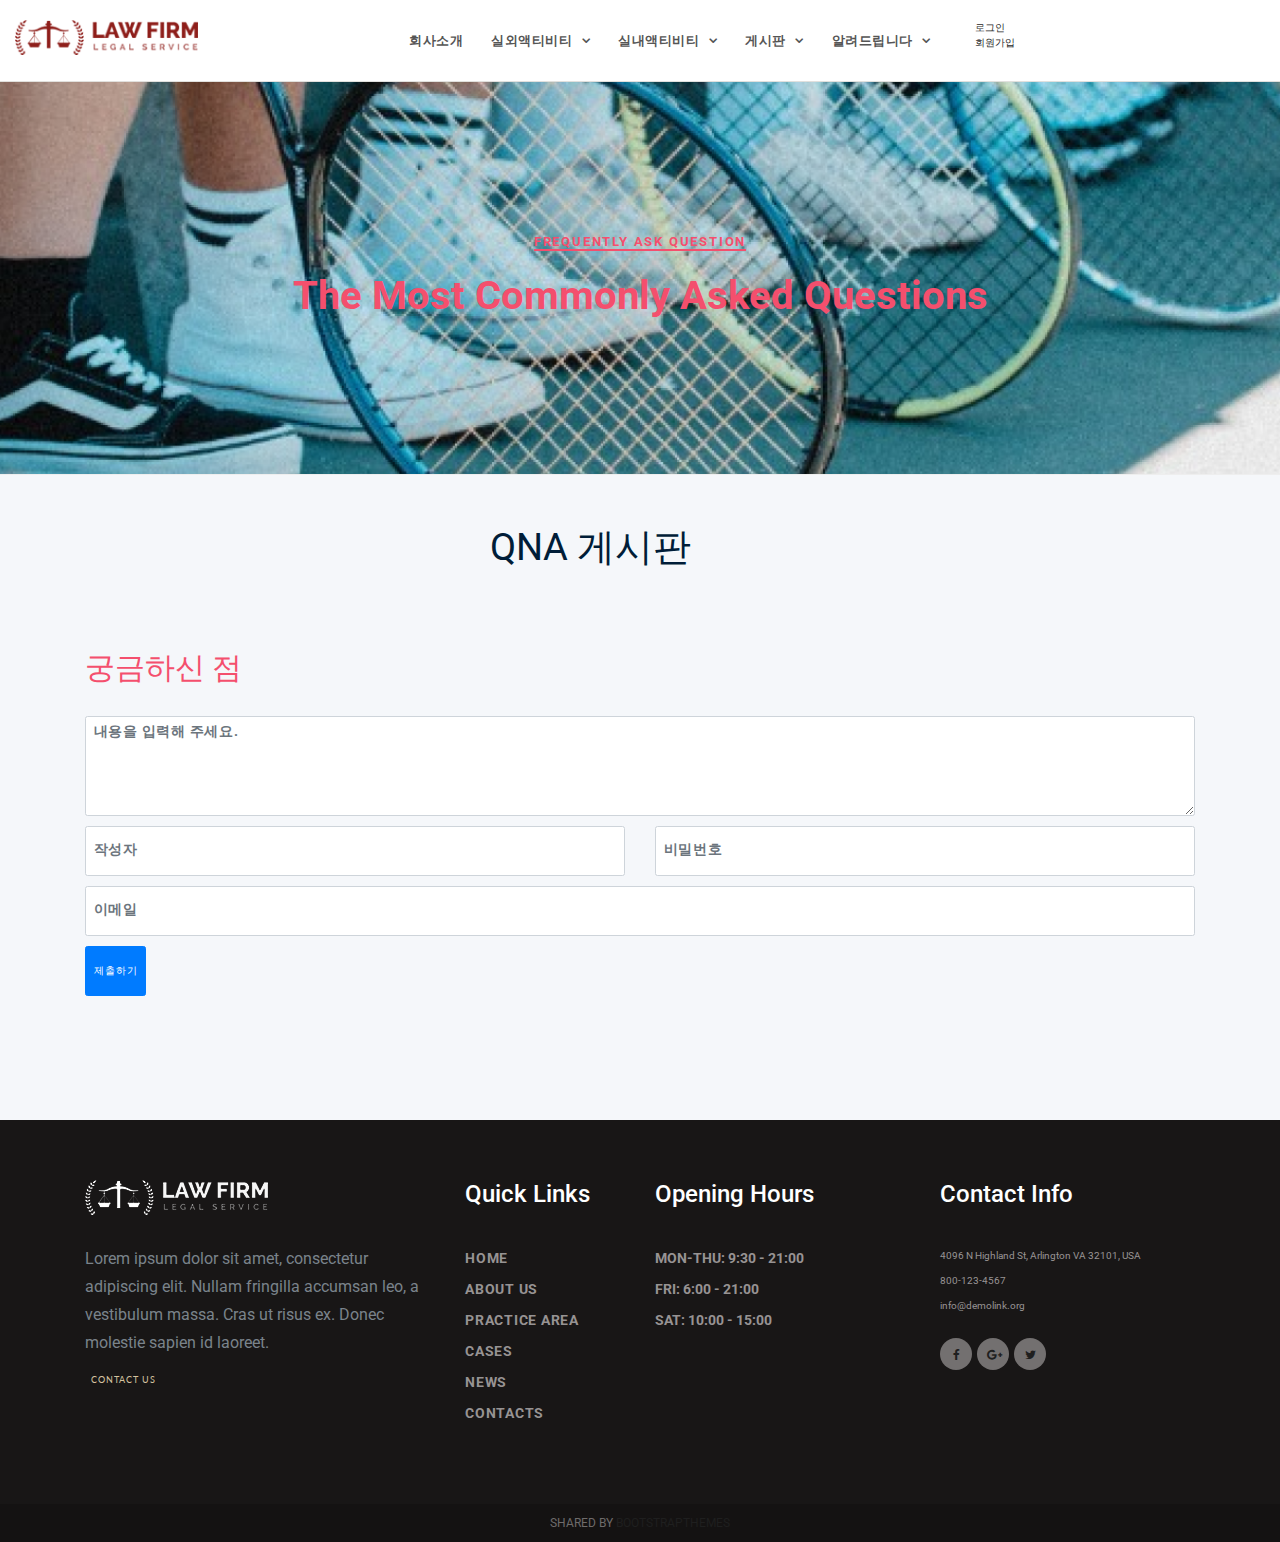
==== SPRING_STUDY/law/index_QNA.html @ 55f9ca47 "2023-10-11 {QNA-CSS 및 해당 INDEX폴더 첨부} 커밋" ====
<!DOCTYPE html>
<html lang="ko">
<head>
<meta charset="utf-8">
<meta http-equiv="X-UA-Compatible" content="IE=edge">
<meta name="viewport" content="width=device-width, initial-scale=1">
<!-- The above 3 meta tags *must* come first in the head; any other head content must come *after* these tags -->
<meta name="description" content="Law Firm Service Responsive HTML Website Template. Simple and clean layout built with bootstrap mobile framework. Its Free Download it.">
<meta name="keywords" content="law,legal services, business law, criminal, bankruptcy services,
  lawyer, immigration law, family law, civil litigations, real estate law, injury, taxation law, free website templates,responsive HTML website template">
<title>MODUA</title>
<!-- Bootstrap -->
<link href="css/bootstrap.min.css" rel="stylesheet">
<!-- Style CSS -->
<link href="css/style.css" rel="stylesheet">
<!-- Google Fonts -->
<link href="https://fonts.googleapis.com/css?family=PT+Serif:400,400i,700,700i" rel="stylesheet">
<link href="https://fonts.googleapis.com/css?family=Lato:100,100i,300,300i,400,400i,700,700i,900,900i" rel="stylesheet">
<!-- FontAwesome CSS -->
<link rel="stylesheet" type="text/css" href="css/fontello.css">
<link href="css/font-awesome.min.css" rel="stylesheet">
<link href="css/owl.carousel.min.css" rel="stylesheet">
<link href="css/owl.theme.default.css" rel="stylesheet">
<link rel="stylesheet" href="./css_QNA/bootstrap.min.css">
<link rel="stylesheet" href="./css_QNA/style_QNA.css">
<link rel="stylesheet" href="./css_QNA/font-awesome.min.css">
<link rel="stylesheet" href="./css_QNA/owl.carousel.min.css">



<!-- HTML5 shim and Respond.js for IE8 support of HTML5 elements and media queries -->
<!-- WARNING: Respond.js doesn't work if you view the page via file:// -->
<!--[if lt IE 9]>
      <script src="https://oss.maxcdn.com/html5shiv/3.7.3/html5shiv.min.js"></script>
      <script src="https://oss.maxcdn.com/respond/1.4.2/respond.min.js"></script>
    <![endif]-->
</head>

<body>
    <!-- header-start -->
<div class="header-wrapper">

    <div class="container-fluid">
      <div class="row">
        <div class="col-lg-2 col-sm-4 col-md-3 col-xs-12">
          <div class="logo"> <a href="index_QNA.html"><img src="./images/logo.png" class="img-responsive" alt=""></a> </div>
        </div>
        <div class="col-lg-7 col-md-9 col-sm-12 col-xs-12">
          <div class="navigation-wrapper">
            <div id="navigation">
              <ul>
                <li><a href="about.html" title="About us">회사소개</a> </li>
                <li class="has-sub"><a href="#" title="practice Area">실외액티비티</a>
                  <ul>
                    <li><a href="practice-area.html" title="Practice Area">스쿠버다이빙</a></li>
                    <li><a href="practice-single.html" title="Practice Single">스카이다이빙</a></li>
                    <li><a href="practice-single.html" title="Practice Single">서핑</a></li>
                    <li><a href="practice-single.html" title="Practice Single">암벽등반</a></li>
                    <li><a href="practice-single.html" title="Practice Single">외벽등반</a></li>
                    <li><a href="practice-single.html" title="Practice Single">테니스</a></li>
                  </ul>
                </li>
                <li class="has-sub"><a href="#" title="Cases">실내액티비티</a>
                  <ul>
                    <li><a href="case-list.html" title="Case List">클라이밍</a></li>
                    <li><a href="case-list.html" title="Case List">크로스핏</a></li>
                    <li><a href="case-list.html" title="Case List">필라테스</a></li>
                    <li><a href="case-list.html" title="Case List">요가</a></li>
                    <li><a href="case-list.html" title="Case List">폴댄스</a></li>
                    <li><a href="case-list.html" title="Case List">수영</a></li>
                    <li><a href="case-list.html" title="Case List">스쿼시</a></li>
                    <li><a href="case-list.html" title="Case List">펜싱</a></li>
                    <li><a href="case-list.html" title="Case List">탁구</a></li>
                  </ul>
                </li>
                <li class="has-sub"><a href="#" title="Blog ">게시판</a>
                  <ul>
                    <li><a href="blog-default.html" title="Blog">후기게시판</a></li>
                    <li><a href="blog-single.html" title="Blog Single ">자유게시판</a></li>
                  </ul>
                </li>
                <li class="has-sub"><a href="#" title="Features">알려드립니다</a>
                  <ul>
                    <li><a href="testimonials.html" title="Testimonials">공지사항</a></li>
                    <li><a href="faq.html" title="FAQ">FAQ</a></li>
                  </ul>
                </li>
              </ul>
            </div>
          </div>
        </div>
        <div class="col-lg-1 hidden-md hidden-sm hidden-xs">
          <div class="member">
            <ul>
              <li><a href="#">로그인</a></li>
              <li><a href="#">회원가입</a></li>
            </ul>
          </div>
        </div>
      </div>
    </div>
  
</div>
<!-- header-close --> 

<!-- page-header-start -->
<div class="page-header">
  <div class="container">
    <div class="row">
      <div class="col-lg-12 col-md-12 col-sm-12 col-xs-12">
        <div class="page-section"> <span class="page-text">Frequently Ask Question</span>
          <h1 class="page-title">The Most Commonly Asked Questions</h1>
        </div>
      </div>
    </div>
  </div>
</div>

<!-- page-header-close --> 
<!-- job_listing_area_start  -->
    <div class="job_listing_area">
        <div class="container">
            <div class="row align-items-center">
                <div class="col-lg-6">
                    <div class="section_title">
                        <h3>QNA 게시판</h3>
                    </div>
                </div>
                <div class="col-lg-6">
                    <div class="brouse_job text-right">
                        <a href="jobs.html" class="boxed-btn4">Browse More Job</a>
                    </div>
                </div>
            </div>
            <div class="leave-comments mt80">
                <h2 class="mb30">궁금하신 점</h2>
                <form>
                  <div class="row">
                    <div class="col-md-12">
                      <div class="form-group">
                        <label class="control-label sr-only" for="textarea"></label>
                        <textarea class="form-control" id="textarea" name="textarea" rows="6" placeholder="내용을 입력해 주세요."></textarea>
                      </div>
                    </div>
                    <div class="col-md-6">
                      <div class="form-group">
                        <label class="control-label sr-only" for="name"></label>
                        <input id="name" name="name" type="text" class="form-control" placeholder="작성자">
                      </div>
                    </div>
                    <div class="col-md-6">
                      <div class="form-group">
                        <label class="control-label sr-only" for="email"></label>
                        <input id="email" name="email" type="email" class="form-control" placeholder="비밀번호">
                      </div>
                    </div>
                    <div class="col-md-12">
                      <div class="form-group">
                        <label class="control-label sr-only" for="website"></label>
                        <input id="website" name="website" type="text" class="form-control" placeholder="이메일">
                      </div>
                    </div>
                    <div class="col-md-12">
                      <div class="form-group">
                        <button id="singlebutton" name="singlebutton" class="btn btn-primary">제출하기</button>
                      </div>
                    </div>
                  </div>
                </form>
              </div>
            </div>
        </div>
    </div>
    <!-- job_listing_area_end  -->


    <!-- footer start -->
    <div class="footer">
        <div class="container">
            <div class="row">
                <!-- footer-about-start -->
                <div class=" col-lg-4 col-md-4 col-sm-4 col-xs-12">
                    <div class="footer-widget">
                        <div class="logo mb30">
                            <a href="index_QNA.html"><img src="images/ft-logo.png" class="img-responsive" alt=""></a>
                        </div>
                        <p>Lorem ipsum dolor sit amet, consectetur adipiscing elit. Nullam fringilla accumsan leo, a vestibulum massa. Cras ut risus ex. Donec molestie sapien id laoreet.</p>
                        <a href="#" class="btn btn-default btn-sm">contact us</a></div>
                </div>
                <!-- footer-about-close -->
                <!-- footer-useful links-start -->
                <div class=" col-lg-2 col-md-2 col-sm-3 col-xs-12">
                    <div class="footer-widget">
                        <h3 class="footer-title">Quick Links</h3>
                        <ul>
                            <li><a href="#">Home </a></li>
                            <li><a href="#">About us </a></li>
                            <li><a href="#">Practice Area </a></li>
                            <li><a href="#">Cases </a></li>
                            <li><a href="#">News </a></li>
                            <li> <a href="#">Contacts</a></li>
                        </ul>
                    </div>
                </div>
                <!-- footer-useful links-close -->
                <!-- footer-timing-start -->
                <div class="col-lg-3 col-md-3 col-sm-3 col-xs-12 ">
                    <div class="footer-widget">
                        <h3 class="footer-title">Opening Hours</h3>
                        <div class="footer-timing">
                            <ul>
                                <li> Mon-Thu: 9:30 - 21:00</li>
                                <li>Fri: 6:00 - 21:00 </li>
                                <li>Sat: 10:00 - 15:00</li>
                            </ul>
                        </div>
                    </div>
                </div>
                <!-- footer-timing-close -->
                <!-- footer-address-start -->
                <div class="col-lg-3 col-md-3 col-sm-3 col-xs-12 ">
                    <div class="footer-widget">
                        <h3 class="footer-title">Contact Info</h3>
                        <div class="contact-info">
                            <ul>
                                <li>4096 N Highland St, Arlington VA 32101, USA</li>
                                <li>800-123-4567</li>
                                <li>info@demolink.org</li>
                            </ul>
                        </div>
                        <div class="footer-social"> <span><a href="#"><i class="fa fa-facebook"></i></a></span> <span><a href="#"><i class="fa fa-google-plus"></i></a></span> <span><a href="#"><i class="fa fa-twitter"></i></a> </span> </div>
                    </div>
                </div>
            </div>
        </div>
        <!-- footer-address-close -->
    </div>
    <!-- tiny-footer-start -->
    <div class="tiny-footer">
        <div class="container">
            <div class="row">
                <div class="col-md-12">
                   Shared by <i class="fa fa-love"></i><a href="https://bootstrapthemes.co">BootstrapThemes</a>
                </div>
            </div>
        </div>
        <!-- tiny-footer-start -->
    </div>
    <!-- footer close -->
    <!-- jQuery (necessary for Bootstrap's JavaScript plugins) -->
    <script src="js/jquery.min.js" type="text/javascript"></script>
    <!-- Include all compiled plugins (below), or include individual files as needed -->
    <script src="js/bootstrap.min.js" type="text/javascript"></script>
    <script src="js/menumaker.js" type="text/javascript"></script>
    <script type="text/javascript" src="js/jquery.sticky.js"></script>
    <script type="text/javascript" src="js/sticky-header.js"></script>
    <script type="text/javascript" src="js/owl.carousel.min.js"></script>
    <script type="text/javascript" src="js/slider.js"></script>
</body>

</html>
---- SPRING_STUDY/law/css/style.css ----
@charset "UTF-8";

/* CSS Document */

/*------------------------------------------------------------------

Template Name:      Law Firm Legal Service Responsive Website Template
Version:            1.0.0
Created Date:       15/06/2017 
Created by :        https://easetemplate.com/ 

------------------------------------------------------------------
[CSS Table of contents]

1.  Body / Typography 
2.  Form Elements
3.  Buttons
4.  General / Elements
        4.1 Section space
        4.2 Margin space
        4.3 Padding space
        4.4 Background color
        4.5 Features
        4.7 Call to actions
        4.8 Img hover effect
        4.9 Icon
        -----------------------
5. Header / Navigations
        5.1 Header Regular
        5.2 Header Transparent
        5.3 Navigation Regular
        5.4 Page Header

        -----------------------
6. Slider
        6.1 Slider
        -----------------------
7. Content
8. Footers
9. Pages
    9.1  Service
    9.2  Service Single / sidebar with sidenav
    9.3  Testimonial
    9.4  Contact us
    9.5  Styleguide
    ------------------------------------
10.Blog
    10.1 Blog Default
    10.2 Blog Single
    ------------------------------------
11.Sidebar
    11.1 Widget
    ------------------------------------

13. Media Queries

------------------------------------------------------------------*/

/*-----------------------------------
    1. Body / Typography 
-----------------------------------*/

body { -webkit-font-smoothing: antialiased; text-rendering: optimizeLegibility; font-family: 'Lato', sans-serif; font-size: 16px; line-height: 1.6; color: #666666; }
h1, h2, h3, h4, h5, h6 { font-weight: 400; color: #333333; font-family: 'PT Serif', serif; margin: 0px 0px 15px 0px; }
h1 { font-size: 34px; }
h2 { font-size: 24px; }
h3 { font-size: 18px; line-height: 29px; }
h4 { font-size: 16px; }
h5 { font-size: 14px; }
h6 { font-size: 12px; }
p { margin: 0 0 30px; line-height: 1.8; }
p:last-child { margin: 0px; }
ul, ol { list-style: none; margin: 0; padding: 0; }
a { text-decoration: none; color: #333333; -webkit-transition: all 0.3s; -moz-transition: all 0.3s; transition: all 0.3s; }
a:focus, a:hover { text-decoration: none; color: #F44F6D; }
.lead { font-size: 19px; font-weight: 400; line-height: 1.8; font-family: 'PT Serif', serif; font-style: italic; }
.blockquote { background-image: url(../images/quote-img.jpg); max-height: auto; margin: 0px 0px 30px 0px; font-size: 34px; font-weight: 500; font-style: italic; font-family: 'PT Serif', serif; text-align: left; padding-bottom: 47px; color: #fff; padding-top: 47px; padding-left: 30px; }
.blockquote-caption { border-left: 3px solid #d8d7d5; padding-left: 40px; }
.blocquote-author { font-family: 'Lato', sans-serif; margin: 0px; font-size: 13px; text-transform: uppercase; letter-spacing: 1.6px; font-style: normal; color: #cdcccc; }
strong { color: #333; font-weight: 800; }
hr { border-bottom: 1px solid #e1e0dd; margin-bottom: 40px; margin-top: 40px; }

/*----------------------- 
    2 Form Elements:
-------------------------*/
label { }
.control-label { font-size: 12px; letter-spacing: 1.5px; text-transform: uppercase; color: #9b9a98; }
.form-control:focus { }
.textarea.form-control { }
.required { }
.input-group, .form-group { }
.form-control { color: #9b9a98; font-size: 12px; letter-spacing: .75px; font-weight: 700; width: 100%; height: 50px; padding: 10px; line-height: 1.42857143; background-image: none; background-color: #f0efed; border-radius: 0px; margin-bottom: 10px; border: 1px solid #e5e4e1; -webkit-box-shadow: inset 0 0px 0px rgba(0, 0, 0, .075); box-shadow: inset 0 0px 0px rgba(0, 0, 0, .075); text-transform: uppercase; }
.input-group { position: relative; display: table; border-collapse: separate; }
input[type=checkbox], input[type=radio] { margin: 8px 0 0; margin-top: 1px\9; line-height: normal; }

/*-------------- align ------------*/

/* =WordPress Core
-------------------------------------------------------------- */

.alignnone { margin: 5px 20px 20px 0; }
.aligncenter, div.aligncenter { display: block; margin: 5px auto 5px auto; }
.alignright { float: right; margin: 0px 0 30px 30px; }
.alignleft { float: left; margin: 0px 30px 0px 0; }
a img.alignright { float: right; margin: 0px 0 30px 30px; }
a img.alignnone { margin: 5px 20px 20px 0; }
a img.alignleft { float: left; margin: 5px 20px 20px 0; }
a img.aligncenter { display: block; margin-left: auto; margin-right: auto; }
.wp-caption { background: #fff; border: 1px solid #f0f0f0; max-width: 96%;    /* Image does not overflow the content area */ padding: 5px 3px 10px; text-align: center; }
.wp-caption.alignnone { margin: 5px 20px 20px 0; }
.wp-caption.alignleft { margin: 5px 20px 20px 0; }
.wp-caption.alignright { margin: 5px 0 20px 20px; }
.wp-caption img { border: 0 none; height: auto; margin: 0; max-width: 98.5%; padding: 0; width: auto; }
.wp-caption p.wp-caption-text { font-size: 11px; line-height: 17px; margin: 0; padding: 0 4px 5px; }

/*-----------------------------------
    3. Buttons 
-----------------------------------*/
.btn { font-family: 'Lato', sans-serif; font-size: 13px; text-transform: uppercase; font-weight: 700; padding: 10px 14px; margin-bottom: 4px; letter-spacing: 1px; border-radius: 0px; }
.btn-primary { background-color: transparent; color: #F44F6D; border: #F44F6D 2px solid; }
.btn-primary:hover { background-color: #F44F6D; color: #fff; border: #F44F6D 2px solid; }
.btn-primary.focus, .btn-default:focus { background-color: #F44F6D; color: #fff; border: #F44F6D 2px solid; }
.btn-default { background-color: transparent; color: #d6c4a0; border: #d6c4a0 2px solid; }
.btn-default:hover { background-color: #d6c4a0; color: #fff; border: #d6c4a0 2px solid; }
.btn-default.focus, .btn-primary:focus { background-color: #d6c4a0; color: #fff; border: #d6c4a0 2px solid; }
.btn-lg { padding: 12px 22px; font-size: 14px; text-align: center; }
.btn-sm { padding: 8px 12px; font-size: 12px; }
.btn-xs { padding: 4px 10px; font-size: 10px; }
.btn-link { color: #F44F6D; font-size: 12px; font-weight: 700; letter-spacing: .80px; text-transform: uppercase; }
.btn-link:hover { color: #7d1c18; text-decoration: none; }
button.btn { height: 50px; margin-right: -1px; }

/*-----------------------------------
    4. General / Elements 
-----------------------------------*/

/*----------------------- 
    4.1 Section space :
-------------------------*/

/*Note: Section space help to create top bottom space;*/

.space-small { padding-top: 40px; padding-bottom: 40px; }
.space-medium { padding-top: 80px; padding-bottom: 80px; }
.space-large { padding-top: 120px; padding-bottom: 120px; }
.space-ex-large { padding-top: 140px; padding-bottom: 140px; }

/*----------------------
   4.2 Margin Space
-----------------------*/
.mb0 { margin-bottom: 0px; }
.mb10 { margin-bottom: 10px; }
.mb20 { margin-bottom: 20px; }
.mb30 { margin-bottom: 30px; }
.mb35 { margin-bottom: 35px; }
.mb40 { margin-bottom: 40px; }
.mb60 { margin-bottom: 60px; }
.mb80 { margin-bottom: 80px; }
.mb100 { margin-bottom: 100px; }
.mt0 { margin-top: 0px; }
.mt10 { margin-top: 10px; }
.mt20 { margin-top: 20px; }
.mt30 { margin-top: 30px; }
.mt40 { margin-top: 40px; }
.mt60 { margin-top: 60px; }
.mt70 { margin-top: 70px; }
.mt80 { margin-top: 80px; }
.mt100 { margin-top: 100px; }

/*----- less margin space from top --*/
.mt-20 { margin-top: -20px; }
.mt-40 { margin-top: -40px; }
.mt-60 { margin-top: -60px; }
.mt-80 { margin-top: -80px; }

/*-----------------------
   4.3 Padding space
-------------------------*/
.nopadding { padding: 0px; }
.nopr { padding-right: 0px; }
.nopl { padding-left: 0px; }
.pinside10 { padding: 10px; }
.pinside20 { padding: 20px; }
.pinside30 { padding: 30px; }
.pinside40 { padding: 40px; }
.pinside50 { padding: 50px; }
.pinside60 { padding: 60px; }
.pinside80 { padding: 80px; }
.pinside130 { padding: 130px; }
.pdt10 { padding-top: 10px; }
.pdt20 { padding-top: 20px; }
.pdt30 { padding-top: 30px; }
.pdt40 { padding-top: 40px; }
.pdt60 { padding-top: 60px; }
.pdt80 { padding-top: 80px; }
.pdb10 { padding-bottom: 10px; }
.pdb20 { padding-bottom: 20px; }
.pdb30 { padding-bottom: 30px; }
.pdb40 { padding-bottom: 40px; }
.pdb60 { padding-bottom: 60px; }
.pdb80 { padding-bottom: 80px; }
.pdl10 { padding-left: 10px; }
.pdl20 { padding-left: 20px; }
.pdl30 { padding-left: 30px; }
.pdl40 { padding-left: 40px; }
.pdl60 { padding-left: 60px; }
.pdl80 { padding-left: 80px; }
.pdr10 { padding-right: 10px; }
.pdr20 { padding-right: 20px; }
.pdr30 { padding-right: 30px; }
.pdr40 { padding-right: 40px; }
.pdr60 { padding-right: 60px; }
.pdr80 { padding-right: 80px; }

/*--------------------------------
4.4 Background & Block color 
----------------------------------*/
.bg-light { background-color: #f8f5f2; }
.bg-primary { }
.bg-default { background-color: #F44F6D; }
.bg-white { background-color: #fff; }
.outline { }
.section-title { text-align: center; margin-bottom: 40px; }
.title { color: #333333; }
.small-title { margin-bottom: 30px; font-size: 12px; font-weight: 700; color: #F44F6D; border-bottom: #F44F6D 2px solid; text-transform: uppercase; letter-spacing: .75px; display: inline-block; }
.text-white { color: #fff; }
.primary-sidebar { }
.secondary-sidebar { }
.well-block { }

/*--------------------------------
4.5 Features Block 
----------------------------------*/
.feature { }
.feature-block { margin-bottom: 30px; }
.feature-text { font-size: 14px; font-weight: 400; }
.feature-title { color: #333333; margin-bottom: 25px; }
.feature-content { margin-top: 20px; }
.feature-section { }
.feature-icon ul { margin-bottom: 30px; }
.feature-icon ul li { line-height: 28px; }
.feature-icon ul li i { padding-right: 10px; color: #d6c4a0; }

/*--------------------------------
4.6 Bullet/arrow
----------------------------------*/
.arrow { position: relative; padding-left: 22px; color: #bfedae; line-height: 32px; }
.arrow-chevron-circle-right li:before { font-family: FontAwesome; display: block; position: absolute; left: 0; font-size: 14px; color: #bfedae; content: "\f138"; }

/*--------------------------------
4.7 Call to actions 
----------------------------------*/
.cta-section { text-align: center; color: #fff; padding-top: 60px; padding-bottom: 60px; }
.cta-text { font-size: 18px; font-weight: 400; margin-bottom: 20px; color: #d6bcbb; }
.cta-title { color: #fff; font-size: 38px; font-weight: 700; }
.widget-cta { border: 1px solid #dbdad8; padding: 30px; margin-bottom: 30px; }
.widget-cta-icon { font-size: 40px; color: #fff; margin-bottom: 40px; }
.widget-cta-text { color: #F44F6D; font-weight: 700; font-size: 17px; }

/*-------------
-------------------
 4.8 Image Hover Effect 
----------------------------------*/
img { width: auto; max-width: 100%; height: auto; margin: 0; padding: 0; border: none; line-height: normal; vertical-align: middle; }
.imghover { display: block; position: relative; max-width: 100%; }
.imghover::before, .imghover::after { display: block; position: absolute; content: ""; text-align: center; opacity: 0; }
.imghover::before { top: 0; right: 0; bottom: 0; left: 0; }
.imghover::after { top: 55%; left: 50%; padding: 10px; line-height: 10px; margin: -25px 0 0 -25px; content: "\f002"; font-family: "FontAwesome"; font-size: 20px; }
.imghover:hover::before, .imghover:hover::after { opacity: 1; }
.imghover:hover::before { background: rgba(142, 30, 26, .70); }
.imghover:hover::after { color: #fff; }

/*--------------------------------
4.9 Icon 
----------------------------------*/
.icon { }
.icon-1x { font-size: 18px; }

/* default icon size of font*/
.icon-2x { font-size: 38px; }
.icon-4x { font-size: 65px; }
.icon-6x { font-size: 88px; }
.icon-8x { font-size: 108px; }
.icon-default { color: #aa9144; }
.icon-primary { color: #474954; }
.icon-secondary { color: #fff; }
.icon-white { color: #fff; }

/*--------------------------------
5 Header / Navigations 
----------------------------------*/

/*--------------------
    5.1 Header Regular 
   ----------------------*/

.logo { }
.top-bar { background-color: #f0efe8; border-bottom: #e3e2da 1px solid; padding-top: 7px; padding-bottom: 7px; }
.connect-us { float: right; }
.call-info { padding-top: 2px; padding-left: 60px; }
.call-text { font-size: 20px; font-weight: 900; }
.call-text strong { }
.social { padding-top: 6px; }
.social ul { float: right; }
.social ul li { float: left; }
.social ul li a { font-size: 12px; padding: 10px 10px; background-color: #e4e4e4; border-radius: 50px; line-height: 1.2; width: 32px; height: 32px; text-align: center; margin-right: 1px; display: block; }
.social ul li a:hover { background-color: #F44F6D; color: #fff; }
.header { }
.header-wrapper { z-index: 9; background: #fff; position: relative; padding-top: 20px; padding-bottom: 20px; border-bottom: 1px #e1e0dd solid; }
.is-sticky .header-wrapper { border-bottom: 1px #e1e0dd solid; }

/*--------------------------
    5.2 Navigations Regular
   ----------------------------*/
.hero-section { background: url(../images/hero-img.jpg) no-repeat center; background-size: cover; }
.hero-section-caption { margin-top: 110px; margin-bottom: 110px; background-color: #4d8638; border-radius: 6px; }
.hero-title { color: #fff; font-size: 35px; font-weight: 100; line-height: 45px; margin-bottom: 25px; }
#navigation { float: right; }
#navigation, #navigation ul, #navigation ul li, #navigation ul li a, #navigation #menu-button { margin: 0; padding: 0; border: 0; list-style: none; line-height: 1; display: block; position: relative; -webkit-box-sizing: border-box; -moz-box-sizing: border-box; box-sizing: border-box; }
#navigation:after, #navigation > ul:after { content: "."; display: block; clear: both; visibility: hidden; line-height: 0; height: 0; }
#navigation #menu-button { display: none; }
#navigation { font-family: 'Lato', sans-serif; -webkit-font-smoothing: antialiased; text-rendering: optimizeLegibility; }
#navigation > ul > li { float: left; }
#navigation.align-center > ul { font-size: 0; text-align: center; }
#navigation.align-center > ul > li { display: inline-block; float: none; }
#navigation.align-center ul ul { text-align: left; }
#navigation.align-right > ul > li { float: right; }
#navigation > ul > li > a { padding: 14px; font-size: 13px; color: #555555; text-decoration: none; font-weight: 700; text-transform: uppercase; letter-spacing: 0.5px; }
#navigation > ul > li:hover > a { color: #fff; background-color: #7d1c18; }
#navigation > ul > li.has-sub > a { padding-right: 32px; }

/*#navigation > ul > li.has-sub > a:after {
 position: absolute;
 top: 22px;
 right: 11px;
 width: 8px;
 height: 2px;
 display: block;
 background: #dddddd;
 content: '';
}*/
#navigation > ul > li.has-sub > a:before { position: absolute; right: 14px; font-family: FontAwesome; content: "\f107"; -webkit-transition: all .25s ease; -moz-transition: all .25s ease; -ms-transition: all .25s ease; -o-transition: all .25s ease; transition: all .25s ease; }

/*#navigation > ul > li.has-sub:hover > a:before {
 top: 23px;
 height: 0;
}*/
#navigation ul ul { position: absolute; left: -9999px; }
#navigation.align-right ul ul { text-align: right; }
#navigation ul ul li { top: 0px; height: 0; -webkit-transition: all .25s ease; -moz-transition: all .25s ease; -ms-transition: all .25s ease; -o-transition: all .25s ease; transition: all .25s ease; }
#navigation li:hover > ul { left: auto; }
#navigation.align-right li:hover > ul { left: auto; right: 0; }
#navigation li:hover > ul > li { height: 42px; }
#navigation ul ul ul { margin-left: 100%; top: 0; }
#navigation.align-right ul ul ul { margin-left: 0; margin-right: 100%; }
#navigation ul ul li a { background-color: #90221e; padding: 14px 22px; width: 218px; font-size: 13px; letter-spacing: 0.5px; text-decoration: none; color: #e66460; font-weight: 700; text-transform: uppercase; border-bottom: #7d1c18 1px solid; }
#navigation ul ul li:last-child > a, #navigation ul ul li.last-item > a { border-bottom: 0; }
#navigation ul ul li:hover > a, #navigation ul ul li a:hover { color: #fff; background-color: #7d1c18; }
#navigation ul ul li.has-sub > a:after { position: absolute; top: 16px; right: 11px; width: 8px; height: 2px; display: block; background: #dddddd; content: ''; }
#navigation.align-right ul ul li.has-sub > a:after { right: auto; left: 11px; }
#navigation ul ul li.has-sub > a:before { position: absolute; top: 13px; right: 14px; display: block; width: 2px; height: 8px; background: #dddddd; content: ''; -webkit-transition: all .25s ease; -moz-transition: all .25s ease; -ms-transition: all .25s ease; -o-transition: all .25s ease; transition: all .25s ease; }
#navigation.align-right ul ul li.has-sub > a:before { right: auto; left: 14px; }
#navigation ul ul > li.has-sub:hover > a:before { top: 17px; height: 0; }
#navigation.small-screen { width: 100%; }
#navigation.small-screen ul { width: 100%; display: none; }
#navigation.small-screen.align-center > ul { text-align: left; }
#navigation.small-screen ul li { width: 100%; border-top: 1px solid #7d1c18; top: auto; background-color: #90221e; }
#navigation.small-screen ul ul li, #navigation.small-screen li:hover > ul > li { height: auto; }
#navigation.small-screen ul li a, #navigation.small-screen ul ul li a { width: 100%; border-bottom: 0; padding: 20px 15px; color: #fff; }
#navigation.small-screen > ul > li { float: none; }
#navigation.small-screen ul ul li a { padding-left: 25px; }
#navigation.small-screen ul ul ul li a { padding-left: 35px; }
#navigation.small-screen ul ul li a { color: #fff; background: none; }
#navigation.small-screen ul ul li:hover > a, #navigation.small-screen ul ul li.active > a { color: #fff; background-color: #7d1c18; }
#navigation.small-screen ul ul, #navigation.small-screen ul ul ul, #navigation.small-screen.align-right ul ul { position: relative; left: 0; width: 100%; margin: 0; text-align: left; }
#navigation.small-screen > ul > li.has-sub > a:after, #navigation.small-screen > ul > li.has-sub > a:before, #navigation.small-screen ul ul > li.has-sub > a:after, #navigation.small-screen ul ul > li.has-sub > a:before { display: none; }
#navigation.small-screen #menu-button { display: block; padding: 18px; color: #fff; cursor: pointer; font-size: 12px; text-transform: uppercase; font-weight: 700; background-color: #7d1c18; margin-top: 20px; }
#navigation.small-screen #menu-button:after { position: absolute; top: 16px; right: 17px; display: block; height: 12px; width: 20px; border-top: 2px solid #fff; border-bottom: 2px solid #fff; content: ''; }
#navigation.small-screen #menu-button:before { position: absolute; top: 21px; right: 17px; display: block; height: 2px; width: 20px; background: #fff; content: ''; }
#navigation.small-screen #menu-button.menu-opened:after { top: 20px; border: 0; height: 2px; width: 15px; background: #fff; -webkit-transform: rotate(45deg); -moz-transform: rotate(45deg); -ms-transform: rotate(45deg); -o-transform: rotate(45deg); transform: rotate(45deg); }
#navigation.small-screen #menu-button.menu-opened:before { top: 20px; background: #fff; width: 15px; -webkit-transform: rotate(-45deg); -moz-transform: rotate(-45deg); -ms-transform: rotate(-45deg); -o-transform: rotate(-45deg); transform: rotate(-45deg); }
#navigation.small-screen .submenu-button { position: absolute; z-index: 99; right: 0; top: 0; display: block; border-left: 1px solid #7d1c18; height: 54px; width: 53px; cursor: pointer; }
#navigation.small-screen .submenu-button.submenu-opened { }
#navigation.small-screen ul ul .submenu-button { height: 34px; width: 34px; }
#navigation.small-screen .submenu-button:after { position: absolute; top: 25px; right: 20px; width: 8px; height: 2px; display: block; background: #fff; content: ''; }
#navigation.small-screen ul ul .submenu-button:after { top: 15px; right: 13px; }
#navigation.small-screen .submenu-button.submenu-opened:after { background:; }
#navigation.small-screen .submenu-button:before { position: absolute; top: 22px; right: 23px; display: block; width: 2px; height: 8px; background: #fff; content: ''; }
#navigation.small-screen ul ul .submenu-button:before { top: 12px; right: 16px; }
#navigation.small-screen .submenu-button.submenu-opened:before { display: none; }
#navigation.small-screen.select-list { padding: 5px; }

/*----------------------------------------------
    5.4 Page Header
----------------------------------------------*/
.page-header { text-align: center; background: url(../images/qna-img1.png) no-repeat center; background-size: cover; margin: 0px; }
.page-section { padding-top: 150px; padding-bottom: 140px; }
.page-description { }
.page-description p { color: #FFF; }
.page-title { font-size: 40px; color: #F44F6D; font-weight: 700; padding-top: 20px; }
.page-text { font-size: 13px; font-weight: 700; color: #F44F6D; border-bottom: #F44F6D 2px solid; text-transform: uppercase; letter-spacing: 1.8px; }

/*-----------------------------------
    6. Slider 
-------------------------------------*/
.slider-captions { position: absolute; bottom: 120px; }
.slider-title { color: #fff; font-size: 50px; font-weight: 900; }
.slider-text { color: #fff; }
.slider-captions .small-title { color: #d6c4a0; border-bottom: 2px solid #d6c4a0; margin-bottom: 20px; display: inline-block; }
.slider .owl-dots { text-align: center !important; position: relative; bottom: 40px; }
.slider .owl-nav { }
.slider .owl-nav .owl-prev { position: absolute; top: 40%; left: 0px; }
.slider .owl-nav .owl-next { position: absolute; top: 40%; right: 0px; }
.slider .owl-dots .owl-dot { }

/*-----------------------------------
7. Content 
-------------------------------------*/

/*-----------------------------------
8. Footer 
-------------------------------------*/

.footer { background-color: #181616; padding-top: 60px; padding-bottom: 50px; color: #979393; }
.footer-widget { margin-bottom: 30px; }
.footer-title { margin-bottom: 40px; color: #fff; }
.footer-widget { }
.footer-widget ul { }
.footer-widget li { margin-bottom: 10px; }
.footer-widget li a { font-size: 14px; color: #979393; text-transform: uppercase; letter-spacing: .75px; font-weight: 700; }
.footer-widget li a:hover { color: #d6c4a0; }
.footer-widget .form-control { height: 50px; color: #7e7e7e; background-color: #535353; border: 0px solid; border-radius: 2px; }
.footer-wrapper { }
.footer-social { margin-top: 25px; }
.footer-social span a { font-size: 12px; padding: 10px 10px; background-color: #737070; border-radius: 50px; line-height: 1.2; width: 32px; height: 32px; text-align: center; margin-right: 5px; display: block; float: left; color: fff; }
.footer-timing { font-size: 14px; font-weight: 700; text-transform: uppercase; }
.footer-social span a:hover { background-color: #F44F6D; color: #fff; }
.footer-link { color: #ffe451; font-size: 16px; font-weight: 600; border-bottom: 1px solid #ffe451; padding-bottom: 2px; }
.footer-link:hover { color: #f7da3d; border-bottom: 1px solid #f7da3d; }

/*-------------- tiny footer ------------*/
.tiny-footer { background-color: #141212; padding-top: 10px; padding-bottom: 10px; font-size: 12px; color: #6e6b6b; text-align: center; text-transform: uppercase; }

/*-----------------------------------
9. Pages 
-------------------------------------*/

/*-------------------------
 9.1 About us
---------------------------*/

.about-section { }
.about-title { margin-bottom: 30px; }
.about-img img { border-radius: 10px; }
.about-list { }
.about-list ul li { color: #5f5f5f; }
.about-list ul li:before { color: #5f5f5f; }

/*-------------------------
 9.2  Service / single / sidebar
--------------------------*/
.service-block { padding: 20px; margin-bottom: 30px; background-color: transparent; border-radius: 0px; border: 1px solid #e1e0dd; text-align: center; }
.service-block:hover { border: 1px solid #F44F6D; }
.service-icon { margin-bottom: 30px; color: #F44F6D; font-size: 50px; }
.service-img img { margin-bottom: 30px; }
.service-content { padding-bottom: 10px; }
.service-btn-link { margin-bottom: 8px; }

/*-----------------------------------------
  service side-nav
 ------------------------------------------*/
.sidenav { }
.sidenav ul li { position: relative; font-weight: 600; margin-bottom: 8px; border-bottom: 1px solid #dbdad8; }
.sidenav ul li a { padding: 8px 0px 14px 0px; display: block; color: #333333; font-size: 12px; font-weight: 700; letter-spacing: .50px; text-transform: uppercase; }
.sidenav ul li a:hover { color: #F44F6D; }
.sidenav ul li.active a { color: #F44F6D; }
.sidenav ul li.active a:before { color: #13a0b2; }
.service-sidenav-icon { font-size: 16px; color: #F44F6D; padding-top: 5px; float: left; padding-right: 10px; -webkit-font-smoothing: antialiased; text-rendering: optimizeLegibility; }
.sidenav a:focus, a:active { background-color: transparent; border: 0px; }

/*--------------------------
 9.5  Testimonial
---------------------------*/
.testimonial-wrapper { margin-bottom: 30px; }
.testimonial-block { background-color: #fff; border: 1px solid #dbdad8; margin-bottom: 30px; padding: 35px; }
.testimonial-icon { font-size: 35px; color: #F44F6D; padding-bottom: 20px; }
.testimonial-content { text-align: left; }
.testimonial-text { font-size: 18px; font-style: italic; font-family: 'PT Serif', serif; font-weight: 400; color: #333333; }
.testimonial-meta { font-size: 13px; text-transform: uppercase; color: #999999; letter-spacing: .80px; }

/*--------------------------
 9.6  team
 ----------------------------*/
.team-block { margin-bottom: 20px; }
.team-img { margin-bottom: 20px; }
.team-content { text-align: center; }
.team-title { margin-bottom: 0px; }
.team-meta { text-transform: uppercase; font-size: 12px; color: #F44F6D; font-weight: 700; letter-spacing: .75px; }
.team-designation { }

/*-------------------------
 9.8 Contact us
---------------------------*/
.contact-block { background: url(../images/map.jpg) no-repeat center; background-size: cover; margin: 0px; ); padding-top: 140px; padding-bottom: 140px; }
.contact-info { margin-top: 30px; }
.contact-info-title { }
.contact-icon { margin-right: 20px; }
.contact-icon { border: 2px #589442 dashed; line-height: 14px; border-radius: 100%; padding: 14px 18px; font-size: 20px; color: #589442; width: 52px; }
.contact-info ul { }
.contact-title { font-size: 15px; font-weight: 700; letter-spacing: .75px; text-transform: uppercase; }
.contact-info li { margin-bottom: 10px }
.get-in-touch { }

/*------------------------
10. Blog pages
--------------------------*/

/*----- post-----*/

.post-block { margin-bottom: 40px; }
.post-title { color: #333333; }
.post-title:hover { color: #F44F6D; }
.post-img { position: relative; }
.post-content { margin-top: 20px; }
.sticky-box, .video-box { height: 50px; width: 50px; background-color: #F44F6D; position: absolute; z-index: 8; top: 20px; right: 0px; left: 20px; border-radius: 50px; padding-top: 2px; line-height: 1; }
.post-sticky, .post-video { position: absolute; top: 14px; right: 19px; z-index: 9; color: #fff; font-size: 20px; }

/*----- meta -----*/
.meta { margin-bottom: 20px; text-align: left; padding-right: 3px; }
.meta-date { color: #F44F6D; font-size: 12px; font-weight: 700; letter-spacing: .75px; text-transform: uppercase; }
.meta-categories, .meta-comments, .meta-author { background-color: transparent; padding-right: 8px; font-size: 12px; text-transform: uppercase; font-weight: 700; letter-spacing: .75px; color: #a3a19d; }
. .meta-tag { }

/*----- pagination -----*/
.pagination { display: inline-block; padding-left: 0; margin: 20px 0; }
.st-pagination { text-align: left; }
.st-pagination .pagination>li>a, .pagination>li>span { position: relative; float: left; line-height: 1.6; color: #979692; text-decoration: none; font-size: 14px; border: 1px solid #c2c1be; background-color: transparent; font-weight: 700; text-transform: uppercase; margin-right: 8px; margin-bottom: 5px; }
.st-pagination .pagination>li>a:focus, .st-pagination .pagination>li>a:hover, .st-pagination .pagination>li>span:focus, .st-pagination .pagination>li>span:hover { z-index: 2; color: #F44F6D; background-color: transparent; border: #F44F6D 1px solid; }
.st-pagination .pagination>li:first-child>a, .st-pagination .pagination>li:first-child>span { margin-left: 0; border-radius: 0px; }
.st-pagination .pagination>li:last-child>a, .st-pagination .pagination>li:last-child>span { border-radius: 0px; }
.st-pagination .pagination>.active>a, .st-pagination .pagination>.active>a:focus, .st-pagination .pagination>.active>a:hover, .st-pagination .pagination>.active>span, .st-pagination .pagination>.active>span:focus, .st-pagination .pagination>.active>span:hover { z-index: 3; color: #F44F6D; cursor: default; background-color: transparent; border: 1px solid #F44F6D; }
.related-block { margin-top: 40px; border-top: 1px solid #e3e2da; border-bottom: 1px solid #e3e2da; padding: 40px 0px 40px 0px; }
.related-post { margin-top: 20px; }
.related-img img { margin-bottom: 30px; }
.related-post-content { }
.post-meta { margin-right: 20px; }

/*----- prev-next-----*/
.post-navigation { border-top: 1px solid #e3e2da; border-bottom: 1px solid #e3e2da; padding: 20px 0px 20px 0px; }
.nav-links { text-decoration: underline; }
.nav-previous { }
.prev-link, .next-link { color: #333333; text-transform: uppercase; font-size: 12px; font-weight: 700; line-height: 24px; margin-bottom: 20px; letter-spacing: 1px; }
.nav-next { }
.next-link { }
.previous-next-title { font-size: 18px; line-height: 22px; margin-top: 20px; color: #333333; font-weight: 700; }

/*----- Author-post -----*/
.author-block { margin-top: 40px; padding: 30px; margin-bottom: 30px; border-radius: 0px; border: 1px solid #dbdad8; }
.author-post { }
.author-img { }
.author-title { font-size: 22px; line-height: 22px; }
.author-post-content { }
.author-text { margin-top: 15px; }
.meta-author, .author-meta { padding-left: 0px; }

/*----- Comments -----*/
.comment-area { margin-top: 40px; margin-bottom: 30px; }
.comment-title { font-size: 22px; line-height: 22px; margin-bottom: 30px; }
.comment-list { list-style: none; padding: 0px; margin-top: 40px; }
.comment { }
.comment-body { }
.comment-header { float: left; margin-right: 10px; margin-top: 4px; }
.comment-author { }
.comment-author img { float: left; }
.comment-info { padding-left: 130px; }
.user-title { font-size: 18px; float: left; margin-bottom: 0px; margin-right: 30px; }
.comment-meta-date { color: #589442; font-size: 14px; font-weight: 600; letter-spacing: .75px; text-transform: uppercase; display: list-item; }
.comment-content { margin-bottom: 10px; font-size: 16px; }
.reply-link { }
.childern { padding-left: 100px; }

/*----- leave-Comments -----*/
.leave-comments { margin-bottom: 30px; }

/*------------------------
 12. Counter block 
--------------------------*/
.counter-block { margin-bottom: 20px; }
.counter-section { }
.counter-content { padding-top: 30px; }
.counter-title { font-size: 42px; color: #fff; font-weight: 700; }
.counter-icon { font-size: 52px; color: #d6c4a0; }
.counter-text { font-size: 14px; letter-spacing: .50px; text-transform: uppercase; color: #e5b7b5; font-weight: 700; }

/*------------------------
 12. Sidebar / Widgets
--------------------------*/

/*----- widget -----*/

.widget { border: 1px solid #dbdad8; padding: 30px; margin-bottom: 30px; }
.widget-title { }
.widget ul { }
.widget li { }
.widget li a { }
.widget li a:hover { }
.widget-search { }
.widget-categories { }
.widget-categories ul { }
.widget-categories ul li a, .sidenav li a { border-bottom: :0px; }
.widget-categories ul li a, .widget-archives ul li a { padding: 11px 0px 8px 0px; display: block; line-height: 14px; color: #333333; font-size: 12px; font-weight: 700; letter-spacing: .75px; text-transform: uppercase; }
.widget-categories ul li a:hover, .widget-archives ul li a:hover { color: #F44F6D; }
.widget-archives { }
.recent-post { }
.recent-title { line-height: 1.4; }
.widget-tags { }
.widget-tags a { color: #979692; padding: 6px 10px; background-color: transparent; display: inline-block; margin-bottom: 5px; border-radius: 0px; font-size: 12px; font-weight: 700; text-transform: uppercase; letter-spacing: 0.5px; line-height: 20px; margin-right: 5px; border: 2px solid #c2c1be; }
.widget-tags a:hover { background-color: #F44F6D; color: #fff; border: 2px solid #F44F6D; }

/*-------------styleguide-------------*/
.box-info { font-family: 'Lato', sans-serif; font-size: 16px; line-height: 1.6; }
.circle-default-color { background-color: #d6c4a0; height: 160px; width: 160px; border-radius: 50%; border: 5px solid #f5f0e8; }
.circle-primary-color { background-color: #F44F6D; height: 160px; width: 160px; border-radius: 50%; border: 5px solid #b0615e; }
.circle-heading-color { background-color: #333333; height: 160px; width: 160px; border-radius: 50%; border: 5px solid #707070; }
.circle-secondary-color { background-color: #666666; height: 160px; width: 160px; border-radius: 50%; border: 5px solid #949494; }
.box-bg-color { background-color: #f0efe8; height: 160px; width: 160px; }
.unordered ul { list-style: disc; margin-left: 20px; }
.unordered ul li { line-height: 2; }
.ordered ol { list-style: decimal; margin-left: 20px; }
.ordered ol li { line-height: 2; }
.altenate ul { list-style: none; }
.altenate ul li { border-bottom: 1px solid #e1e0dd; line-height: 2.5; }
.box-table { padding: 16px 30px; margin: 0 -15px 15px; border-color:; border: 1px solid #dbdad8; }

/*==========  Non-Mobile First Method  ==========*/

/* Large Devices, Wide Screens */
@media only screen and (max-width:1200px) {
    .slider-captions { position: absolute; bottom: 50px; }
    .slider .owl-dots { min-width: 28%; position: absolute; bottom: 20px; text-align: center !important; }
}

/* Medium Devices, Desktops */
@media only screen and (max-width:992px) { }

/* Small Devices, Tablets */
@media only screen and (max-width:768px) {
    .slider-captions { position: absolute; bottom: 50px; }
    .slider-title { font-size: 30px; margin-bottom: 0px; }
}

/* Extra Small Devices, Phones */
@media only screen and (max-width:480px) { }

/* Custom, iPhone Retina */
@media only screen and (max-width:320px) {
    .slider-captions { bottom: 40px; }
    .slider-title { font-size: 18px; }
    .slider .owl-nav .owl-prev { position: absolute; top: 20%; left: 0px; }
    .slider .owl-nav .owl-next { position: absolute; top: 20%; right: 0px; }
}
---- SPRING_STUDY/law/css/fontello.css ----
@font-face {
  font-family: 'fontello';
  src: url('../fonts/fontello.eot?76468190');
  src: url('../fonts/fontello.eot?76468190#iefix') format('embedded-opentype'),
       url('../fonts/fontello.woff2?76468190') format('woff2'),
       url('../fonts/fontello.woff?76468190') format('woff'),
       url('../fonts/fontello.ttf?76468190') format('truetype'),
       url('../fonts/fontello.svg?76468190#fontello') format('svg');
  font-weight: normal;
  font-style: normal;
}
/* Chrome hack: SVG is rendered more smooth in Windozze. 100% magic, uncomment if you need it. */
/* Note, that will break hinting! In other OS-es font will be not as sharp as it could be */
/*
@media screen and (-webkit-min-device-pixel-ratio:0) {
  @font-face {
    font-family: 'fontello';
    src: url('../font/fontello.svg?76468190#fontello') format('svg');
  }
}
*/
 
 [class^="icon-"]:before, [class*=" icon-"]:before {
  font-family: "fontello";
  font-style: normal;
  font-weight: normal;
  speak: none;
 
  display: inline-block;
  text-decoration: inherit;
  width: 1em;
  margin-right: .2em;
  text-align: center;
  /* opacity: .8; */
 
  /* For safety - reset parent styles, that can break glyph codes*/
  font-variant: normal;
  text-transform: none;
 
  /* fix buttons height, for twitter bootstrap */
  line-height: 1em;
 
  /* Animation center compensation - margins should be symmetric */
  /* remove if not needed */

 
  /* you can be more comfortable with increased icons size */
  /* font-size: 120%; */
 
  /* Font smoothing. That was taken from TWBS */
  -webkit-font-smoothing: antialiased;
  -moz-osx-font-smoothing: grayscale;
 
  /* Uncomment for 3D effect */
  /* text-shadow: 1px 1px 1px rgba(127, 127, 127, 0.3); */
}
 
.icon-group:before { content: '\e800'; } /* '' */
.icon-books:before { content: '\e801'; } /* '' */
.icon-bullet:before { content: '\e802'; } /* '' */
.icon-courthouse:before { content: '\e803'; } /* '' */
.icon-criminal:before { content: '\e804'; } /* '' */
.icon-detective:before { content: '\e805'; } /* '' */
.icon-evidence:before { content: '\e806'; } /* '' */
.icon-fingerprint:before { content: '\e807'; } /* '' */
.icon-folder:before { content: '\e808'; } /* '' */
.icon-footprint:before { content: '\e809'; } /* '' */
.icon-gavel:before { content: '\e80b'; } /* '' */
.icon-glasses:before { content: '\e80c'; } /* '' */
.icon-handcuffs:before { content: '\e80d'; } /* '' */
.icon-hourglass:before { content: '\e80e'; } /* '' */
.icon-judge:before { content: '\e80f'; } /* '' */
.icon-judge-1:before { content: '\e810'; } /* '' */
.icon-judge-2:before { content: '\e811'; } /* '' */
.icon-jury:before { content: '\e812'; } /* '' */
.icon-law-book:before { content: '\e813'; } /* '' */
.icon-lawyer:before { content: '\e814'; } /* '' */
.icon-lawyer-1:before { content: '\e815'; } /* '' */
.icon-letter:before { content: '\e816'; } /* '' */
.icon-libra:before { content: '\e817'; } /* '' */
.icon-money-bag:before { content: '\e818'; } /* '' */
.icon-newspaper:before { content: '\e819'; } /* '' */
.icon-oath:before { content: '\e81a'; } /* '' */
.icon-padlock:before { content: '\e81b'; } /* '' */
.icon-police:before { content: '\e81c'; } /* '' */
.icon-police-badge:before { content: '\e81d'; } /* '' */
.icon-police-car:before { content: '\e81e'; } /* '' */
.icon-policeman:before { content: '\e81f'; } /* '' */
.icon-portfolio:before { content: '\e820'; } /* '' */
.icon-prison:before { content: '\e821'; } /* '' */
.icon-prison-1:before { content: '\e822'; } /* '' */
.icon-prison-bus:before { content: '\e823'; } /* '' */
.icon-prisoner:before { content: '\e824'; } /* '' */
.icon-safebox:before { content: '\e825'; } /* '' */
.icon-scroll:before { content: '\e826'; } /* '' */
.icon-search:before { content: '\e827'; } /* '' */
.icon-sheriff:before { content: '\e828'; } /* '' */
.icon-siren:before { content: '\e829'; } /* '' */
.icon-statement:before { content: '\e82a'; } /* '' */
.icon-student:before { content: '\e82b'; } /* '' */
.icon-traffic-cone:before { content: '\e82c'; } /* '' */
.icon-typewriter:before { content: '\e82d'; } /* '' */
.icon-witness:before { content: '\e82e'; } /* '' */
.icon-writing-tool:before { content: '\e82f'; } /* '' */
.icon-act:before { content: '\e830'; } /* '' */
.icon-agreement:before { content: '\e831'; } /* '' */
.icon-bars:before { content: '\e832'; } /* '' */
.icon-baton:before { content: '\e833'; } /* '' */
.icon-house-2:before { content: '\e834'; } /* '' */
.icon-handshake:before { content: '\e835'; } /* '' */
.icon-fracture-arm:before { content: '\e836'; } /* '' */
.icon-left-quote:before { content: '\e837'; } /* '' */
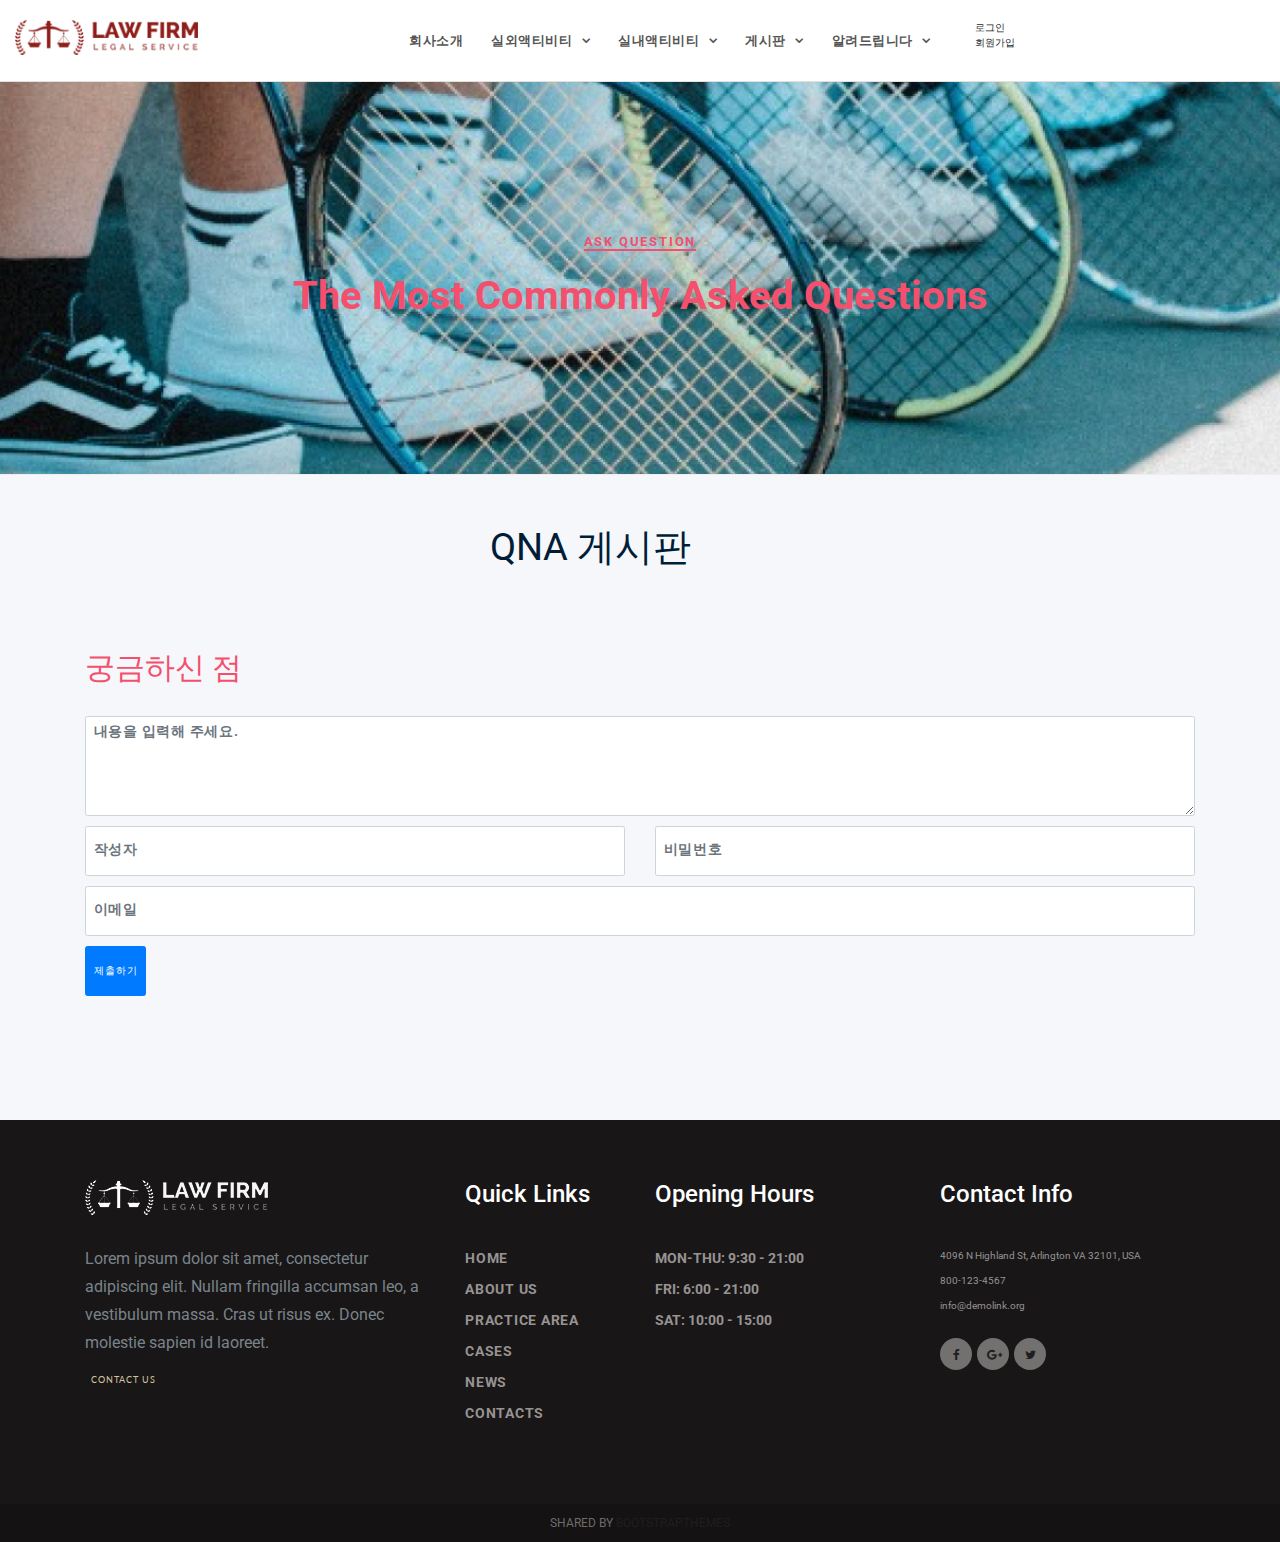
==== commit d3f84cc0: "용학지우기" ====
--- a/SPRING_STUDY/law/index_QNA.html
+++ b/SPRING_STUDY/law/index_QNA.html
@@ -108,7 +108,7 @@
   <div class="container">
     <div class="row">
       <div class="col-lg-12 col-md-12 col-sm-12 col-xs-12">
-        <div class="page-section"> <span class="page-text">Frequently Ask Question</span>
+        <div class="page-section"> <span class="page-text">Ask Question</span>
           <h1 class="page-title">The Most Commonly Asked Questions</h1>
         </div>
       </div>
